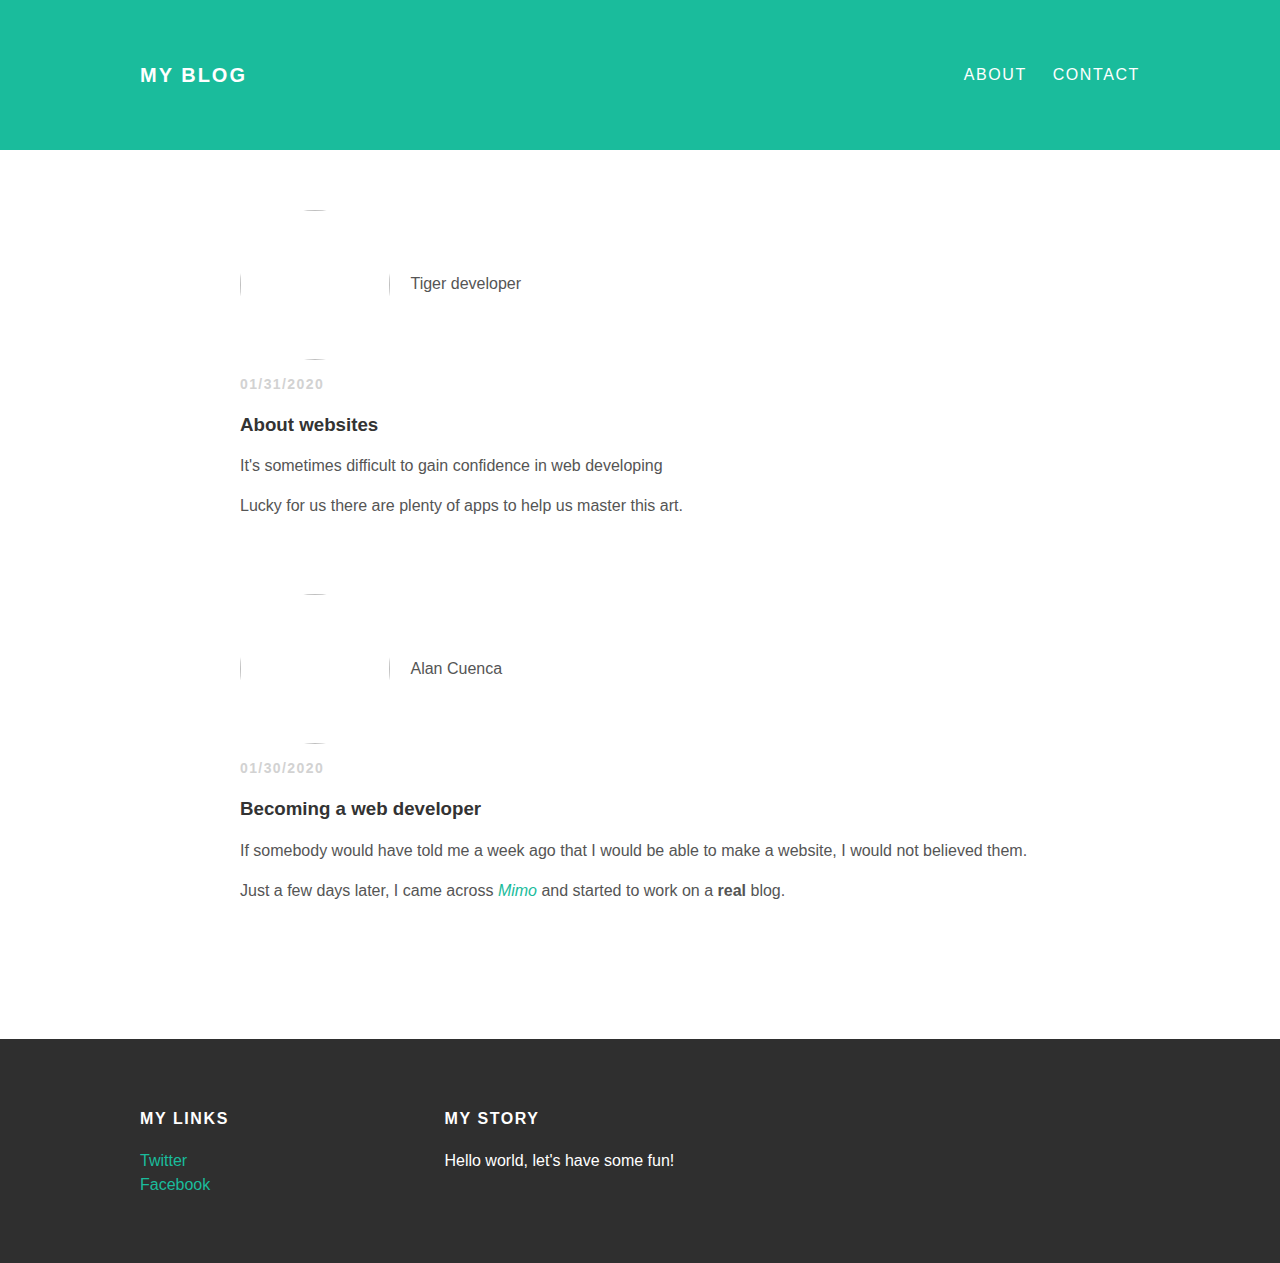
==== index.html @ 333eb2ab "Add files via upload" ====
<!DOCTYPE html>
<html>

  <head>
<title> Cuenca's blog </title>
<link rel="stylesheet" type="text/css" href="style.css">
  </head>

  <body>

<div id="header">
<div class="container">
<a id="header-title" href="index.html"> My Blog </a>
<ul id="header-nav">
  <li> <a href="about.html"> About </a> </li>
  <li> <a href="contact.html"> Contact <a href="mailto:acuencaal@msn.com"></a></a> </li>

  </ul>

</div>
</div>
<div id="content">
<div class="container">

  <div class="post2">
  <div class="post-author2">
    <img src="tiger.jpg" height="250px" width="250px">
    <span> Tiger developer </span>

  </div>
  <p class="post-date2"> 01/31/2020 </p>
  <h3 class="post-title2"> About websites </h3>
  <div class="post-content2">
    <p> It's sometimes difficult to gain confidence in web developing </p>
      <p> Lucky for us there are plenty of apps to help us master this art. </p>
        </div>


<div class="post">
<div class="post-author">
  <img src="pic1.jpg" height="250px" width="250px">
  <span> Alan Cuenca </span>

</div>
<p class="post-date"> 01/30/2020 </p>
<h3 class="post-title"> Becoming a web developer </h3>
<div class="post-content">
  <p> If somebody would have told me a week ago that I would be able to make a
    website, I would not believed them. </p>
    <p> Just a few days later, I came across <em> <a href="https://getmimo.com"> Mimo </a> </em>
      and started to work on a <strong> real </strong>
      blog. </p>
      </div>
</div>
</div>
</div>
</div>

<div id="footer">
<div class="container">

<div class="column">
  <h4> My Links </h4>
  <p>
    <a href="https://twitter.com/alcuenca28"> Twitter </a>
    <br>
    <a href="facebook.com"> Facebook </a>
    </p>
  </div>

  <div class="column">
    <h4> My Story </h4>
    <p> Hello world, let's have some fun! </p>
    </div>
</div>
</div>

  </body>

  </html>
---- style.css ----
@import url(http://fonts.googleapis.com/css?family=Montserrat:400, 700);

body {
color: #555;
margin: 0;
font-family: 'Montserrat', sans-serif;
}

#header {
  background-color: #1abc9c;
  height: 150px;
  line-height: 150px;
}

#header a {
color: white;
text-decoration: none;
text-transform: uppercase;
letter-spacing: 0.1em;
}
#header a:hover {
  color: #222;
}

#header-title {
display: block;
float: left;
font-size: 20px;
font-weight: bold;
}

#header-nav {
display: block;
float: right;
margin-top: 0;

}

#header-nav li {
display: inline;
padding-left: 20px;

}

.container{
  max-width: 1000px;
  margin: 0 auto;
}

img {
  border-radius: 120px;
}

#footer {
  background-color: #2f2f2f;
  padding: 50px 0;
}

.column {
  min-width: 300px;
  display: inline-block;
  vertical-align: top;
}

#footer h4 {
  color: white;
  text-transform: uppercase;
  letter-spacing: 0.1em;
}
#footer p {
  color: white;
}

a {
  color: #1abc9c;
  text-decoration: none;
}
a:hover {
  color: #F6A623;
}

.post, .about {
  max-width: 800px;
  margin: 0 auto;
  padding: 60px 0px;
}

.post-author img {
  width: 150px;
  height: 150px;
  vertical-align: middle;
}

.post-author span {
  margin-left: 16px;
}

.post-date {
  color: #D2D2D2;
  font-size: 14px;
  font-weight: bold;
  text-transform: uppercase;
  letter-spacing: 0.1em;
}

h1, h2, h3, h4 {
  color: #333;
}

p {
  line-height: 1.5;
}

.post2 {
  max-width: 800px;
  margin: 0 auto;
  padding: 60px 0px;
}

.post-author2 img {
  width: 150px;
  height: 150px;
  vertical-align: middle;
}

.post-author2 span {
  margin-left: 16px;
}

.post-date2 {
  color: #D2D2D2;
  font-size: 14px;
  font-weight: bold;
  text-transform: uppercase;
  letter-spacing: 0.1em;
}

.about {
  text-align: center;
}
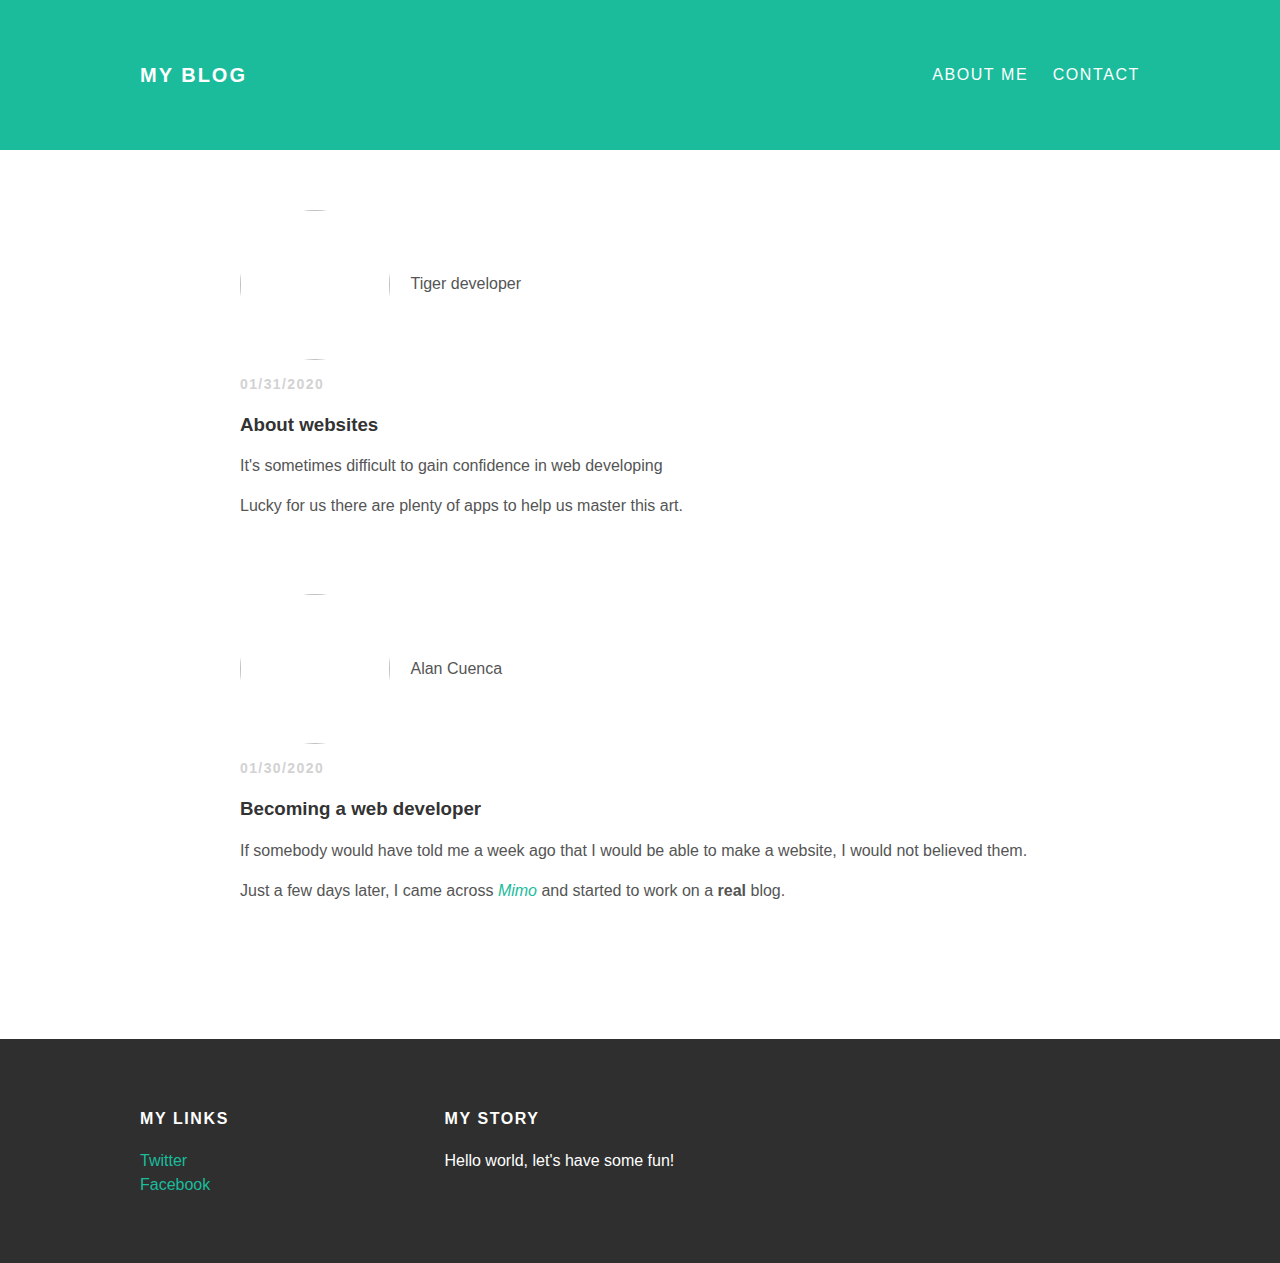
==== commit cc233bf4: "Update index.html" ====
--- a/index.html
+++ b/index.html
@@ -12,7 +12,7 @@
 <div class="container">
 <a id="header-title" href="index.html"> My Blog </a>
 <ul id="header-nav">
-  <li> <a href="about.html"> About </a> </li>
+  <li> <a href="about.html"> About me</a> </li>
   <li> <a href="contact.html"> Contact <a href="mailto:acuencaal@msn.com"></a></a> </li>
 
   </ul>
